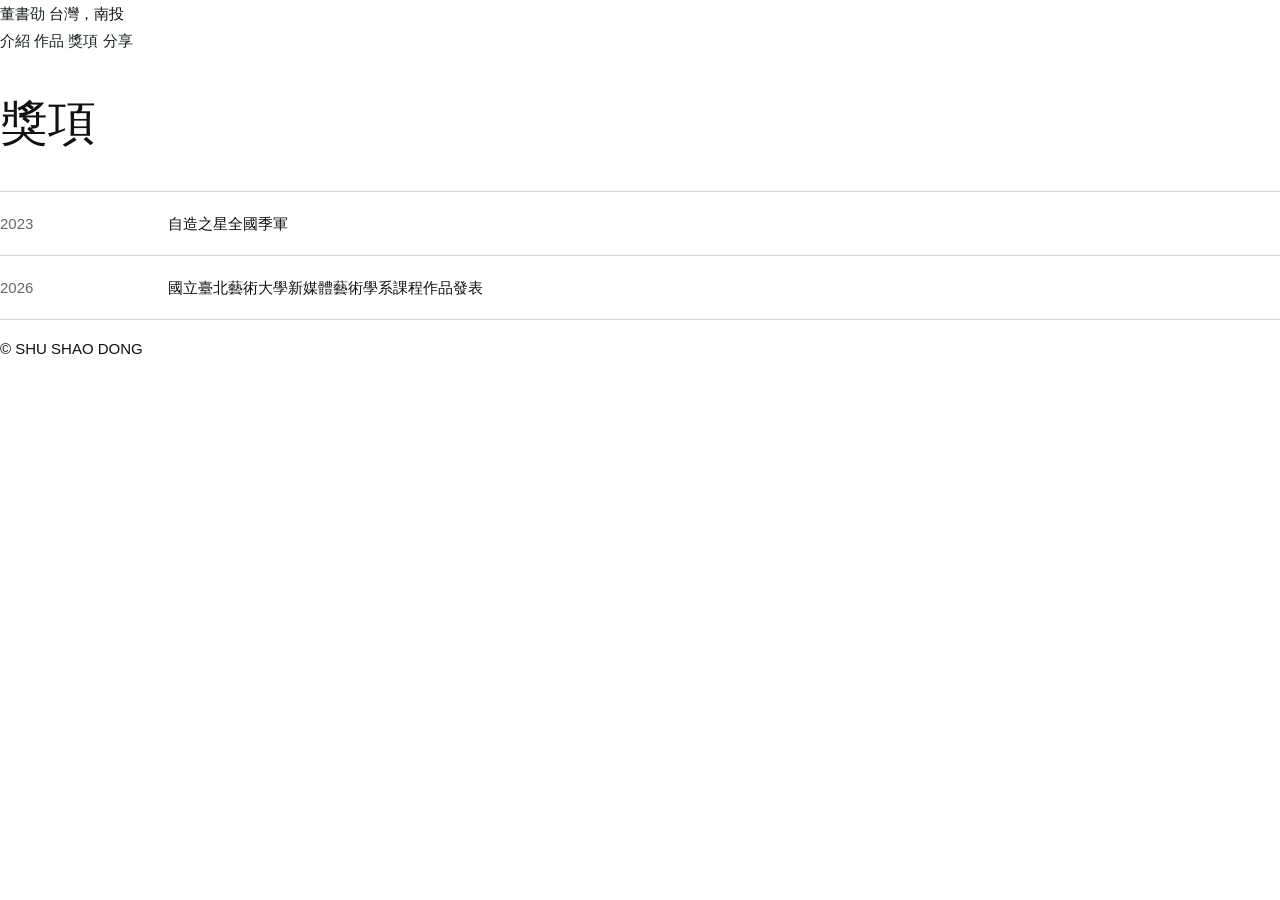
==== awards.html @ 8d76f52a "Create awards.html" ====
<!doctype html>
<html lang="zh-Hant">
  <head>
    <meta charset="utf-8" />
    <meta content="width=device-width, initial-scale=1" name="viewport" />

    <title>董書劭｜獎項</title>

    <link href="css/normalize.css" rel="stylesheet" />
    <link href="css/style.css" rel="stylesheet" />
  </head>

  <body class="artist-page">
    <header class="artist-header">
      <div class="artist-header-left">
        <a class="artist-name" href="index.html">董書劭</a>
        <span class="artist-meta">台灣，南投</span>
      </div>

      <nav class="artist-nav">
        <a href="index.html">介紹</a>
        <a href="works.html">作品</a>
        <a class="active" href="awards.html">獎項</a>
        <a href="share.html">分享</a>
      </nav>
    </header>

    <main class="artist-main">
      <section class="artist-section page-section">
        <h1>獎項</h1>

        <div class="award-list">
          <div class="award-row">
            <span>2023</span>
            <p>自造之星全國季軍</p>
          </div>

          <div class="award-row">
            <span>2026</span>
            <p>國立臺北藝術大學新媒體藝術學系課程作品發表</p>
          </div>
        </div>
      </section>
    </main>

    <footer class="artist-footer">
      <p>© SHU SHAO DONG</p>
    </footer>
  </body>
</html>
---- css/style.css ----
/*
  檔案功能：style.css
  被引用目的：承接 HTML 頁面的主視覺與版型設計，讓藝術家網站呈現明確的版面節奏、色彩氣質與響應式結構。
  編寫安排：先載入全域設定或模組 CSS，再針對頁首、導覽、內容區、作品卡片、側欄、頁尾與動畫狀態進行細部設定。
  與 HTML 的關係：HTML 透過 class 名稱標記語意與區塊，本檔再用相同 class 選擇器把視覺樣式套用到對應區塊。
*/

/* 匯入 _global.css：把相關樣式拆成模組，方便依功能維護與教學閱讀。 */
@import url(_global.css);

/* 匯入 _layout.css：把相關樣式拆成模組，方便依功能維護與教學閱讀。 */
@import url(_layout.css);

/* 匯入 _typography.css：把相關樣式拆成模組，方便依功能維護與教學閱讀。 */
@import url(_typography.css);

/* 匯入 _nav.css：把相關樣式拆成模組，方便依功能維護與教學閱讀。 */
@import url(_nav.css);

/* 匯入 _button.css：把相關樣式拆成模組，方便依功能維護與教學閱讀。 */
@import url(_button.css);

/* 匯入 _form.css：把相關樣式拆成模組，方便依功能維護與教學閱讀。 */
@import url(_form.css);

/* 匯入 _media.css：把相關樣式拆成模組，方便依功能維護與教學閱讀。 */
@import url(_media.css);

/* 匯入 _table.css：把相關樣式拆成模組，方便依功能維護與教學閱讀。 */
@import url(_table.css);

/* 匯入 _grid.css：把相關樣式拆成模組，方便依功能維護與教學閱讀。 */
@import url(_grid.css);

/* 匯入 _card.css：把相關樣式拆成模組，方便依功能維護與教學閱讀。 */
@import url(_card.css);

/* 匯入 _helper.css：把相關樣式拆成模組，方便依功能維護與教學閱讀。 */
@import url(_helper.css);

/* 匯入 _theme.css：把相關樣式拆成模組，方便依功能維護與教學閱讀。 */
@import url(_theme.css);

/* NMA teaching additions */
/* 選擇器開頭，指定接下來的屬性要套用到哪些 HTML 元素。 */
body {
  /* 設定字體家族，影響網站的氣質。 */
  font-family:
    -apple-system, BlinkMacSystemFont, "Noto Sans TC", "PingFang TC", "Microsoft JhengHei",
    sans-serif;
  /* 設定文字顏色。 */
  color: #182022;}

/* 選擇器開頭，指定接下來的屬性要套用到哪些 HTML 元素。 */
.site-logo {
  /* 設定字距，常用於 Logo 或標題的空氣感。 */
  letter-spacing: 0.08em;}

/*
  ═══════════════════════════════════════════════════
  【現代技術②】Flexbox 導覽列容器（取代 float 左右分配）
  ───────────────────────────────────────────────────
  舊做法：
    .site-logo  { float: left  }   ← Logo 靠左浮動
    .pull-right { float: right }   ← 選單靠右浮動（透過 HTML class="pull-right"）
    .clearfix::after { clear: both }  ← 幽靈元素強制父層包住浮動子元素
  新做法：
    .site-header-inner { display: flex; justify-content: space-between }
    → Logo 自動靠左，選單自動靠右，父層自然包住子元素，不需任何 clearfix
    → align-items: center 一行搞定垂直置中，無需手動設定 line-height = height
  ═══════════════════════════════════════════════════
*/
/* Flexbox 導覽列容器：Logo 貼左，選單貼右，高度自動置中。 */
.site-header-inner {
  /* display: flex 開啟彈性盒模型，取代 float 的左右分配排版。 */
  display: flex;
  /* align-items: center 讓 Logo 與選單垂直置中，取代 line-height 手動設定。 */
  align-items: center;
  /* justify-content: space-between → Logo 推最左、選單推最右，取代 float: right。 */
  justify-content: space-between;
  /* height: 60px 定義導覽列高度。 */
  height: 60px;}


/* 選擇器開頭，指定接下來的屬性要套用到哪些 HTML 元素。 */
.site-header-toggle {
  /* 設定滑鼠游標樣式，提示可互動性。 */
  cursor: pointer;}

/* 選擇器開頭，指定接下來的屬性要套用到哪些 HTML 元素。 */
.site-menu.is-open {
  /* 設定元素顯示模式，例如 block、inline-block、flex。 */
  display: block;}

/* 選擇器開頭，指定接下來的屬性要套用到哪些 HTML 元素。 */
.js-reveal {
  /* 設定透明度，可用於淡入動畫。 */
  opacity: 0;
  /* 設定位移、縮放或旋轉，可用於動畫與動態感。 */
  transform: translateY(18px);
  /* 設定屬性變化的時間與速度曲線。 */
  transition:
    opacity 0.7s ease,
    transform 0.7s ease;}

/* 選擇器開頭，指定接下來的屬性要套用到哪些 HTML 元素。 */
.js-reveal.is-visible {
  /* 設定透明度，可用於淡入動畫。 */
  opacity: 1;
  /* 設定位移、縮放或旋轉，可用於動畫與動態感。 */
  transform: translateY(0);}

/* 選擇器開頭，指定接下來的屬性要套用到哪些 HTML 元素。 */
.artist-note {
  /* 設定行高，影響段落閱讀節奏。 */
  line-height: 1.8;
  /* 設定字距，常用於 Logo 或標題的空氣感。 */
  letter-spacing: 0.03em;}

img {
  max-width: 100%;
  display: block;
}

.img-fluid {
  width: 100%;
  height: auto;
}

.card {
  position: relative;
  overflow: hidden;
}

.card img {
  width: 100%;
  height: 360px;
  object-fit: cover;
}

.site-banner {
  position: relative;
  overflow: hidden;
}

.site-banner-content {
  position: relative;
  z-index: 2;
}

.row {
  display: flex;
  flex-wrap: wrap;
}

.col-sm-4 {
  width: 33.3333%;
}

.col-sm-6 {
  width: 50%;
}

.col-sm-8 {
  width: 66.6666%;
}

@media (max-width: 768px) {
  .col-sm-4,
  .col-sm-6,
  .col-sm-8 {
    width: 100%;
  }

  .card img {
    height: 260px;
  }
}

/* ==============================
   GALLERY BIOGRAPHY STYLE
   參考畫廊藝術家頁：白底、黑字、細線、極簡列表
============================== */

body {
  background: #ffffff;
  color: #111111;
  font-family:
    -apple-system, BlinkMacSystemFont, "Noto Sans TC", "PingFang TC",
    "Microsoft JhengHei", Arial, sans-serif;
  font-size: 15px;
  line-height: 1.8;
}

/* Header */
.gallery-header {
  width: 100%;
  padding: 28px 48px;
  display: flex;
  justify-content: space-between;
  align-items: center;
  background: #ffffff;
  border-bottom: 1px solid #d8d8d8;
  box-sizing: border-box;
}

.gallery-logo {
  color: #111111;
  text-decoration: none;
  font-size: 18px;
  letter-spacing: 0.08em;
  font-weight: 500;
}

.gallery-nav {
  display: flex;
  gap: 28px;
}

.gallery-nav a {
  color: #111111;
  text-decoration: none;
  font-size: 14px;
  letter-spacing: 0.06em;
}

.gallery-nav a:hover {
  color: #777777;
}

/* Main */
.gallery-main {
  max-width: 1180px;
  margin: 0 auto;
  padding: 72px 48px 96px;
  box-sizing: border-box;
}

/* Artist intro */
.artist-hero {
  display: grid;
  grid-template-columns: 280px 1fr;
  gap: 96px;
  padding-bottom: 72px;
  border-bottom: 1px solid #d8d8d8;
}

.artist-name-block h1 {
  margin: 0 0 18px;
  font-size: 34px;
  font-weight: 400;
  letter-spacing: 0.08em;
}

.artist-name-block p {
  margin: 0 0 8px;
  color: #666666;
  font-size: 14px;
}

.artist-bio {
  max-width: 760px;
}

.artist-bio p {
  margin: 0 0 24px;
  color: #111111;
}

/* Sections */
.gallery-section {
  padding: 64px 0;
  border-bottom: 1px solid #d8d8d8;
}

.gallery-section h2 {
  margin: 0 0 32px;
  font-size: 18px;
  font-weight: 400;
  letter-spacing: 0.12em;
}

/* Works */
.work-list {
  width: 100%;
}

.work-row {
  display: grid;
  grid-template-columns: 1fr 1fr;
  gap: 48px;
  padding: 22px 0;
  border-top: 1px solid #d8d8d8;
  color: #111111;
  text-decoration: none;
}

.work-row:last-child {
  border-bottom: 1px solid #d8d8d8;
}

.work-row:hover {
  color: #777777;
}

.work-title {
  font-size: 17px;
  letter-spacing: 0.04em;
}

.work-meta {
  color: #666666;
  font-size: 14px;
}

/* Awards */
.award-row {
  display: grid;
  grid-template-columns: 120px 1fr;
  gap: 48px;
  padding: 18px 0;
  border-top: 1px solid #d8d8d8;
}

.award-row:last-child {
  border-bottom: 1px solid #d8d8d8;
}

.award-row span {
  color: #666666;
}

.award-row p {
  margin: 0;
}

/* Share */
.share-list {
  display: flex;
  gap: 28px;
  flex-wrap: wrap;
}

.share-list a {
  color: #111111;
  text-decoration: none;
  border-bottom: 1px solid #111111;
}

.share-list a:hover {
  color: #777777;
  border-bottom-color: #777777;
}

/* Footer */
.gallery-footer {
  padding: 28px 48px;
  border-top: 1px solid #d8d8d8;
  background: #ffffff;
  color: #666666;
  font-size: 13px;
}

/* Hide old template visual leftovers if still present */
.site-header,
.site-banner,
.site-main,
.site-footer {
  background: transparent;
}

/* Mobile */
@media (max-width: 768px) {
  .gallery-header {
    padding: 22px 24px;
    display: block;
  }

  .gallery-nav {
    margin-top: 18px;
    gap: 18px;
    flex-wrap: wrap;
  }

  .gallery-main {
    padding: 48px 24px 72px;
  }

  .artist-hero {
    grid-template-columns: 1fr;
    gap: 36px;
  }

  .work-row {
    grid-template-columns: 1fr;
    gap: 8px;
  }

  .award-row {
    grid-template-columns: 1fr;
    gap: 6px;
  }
}
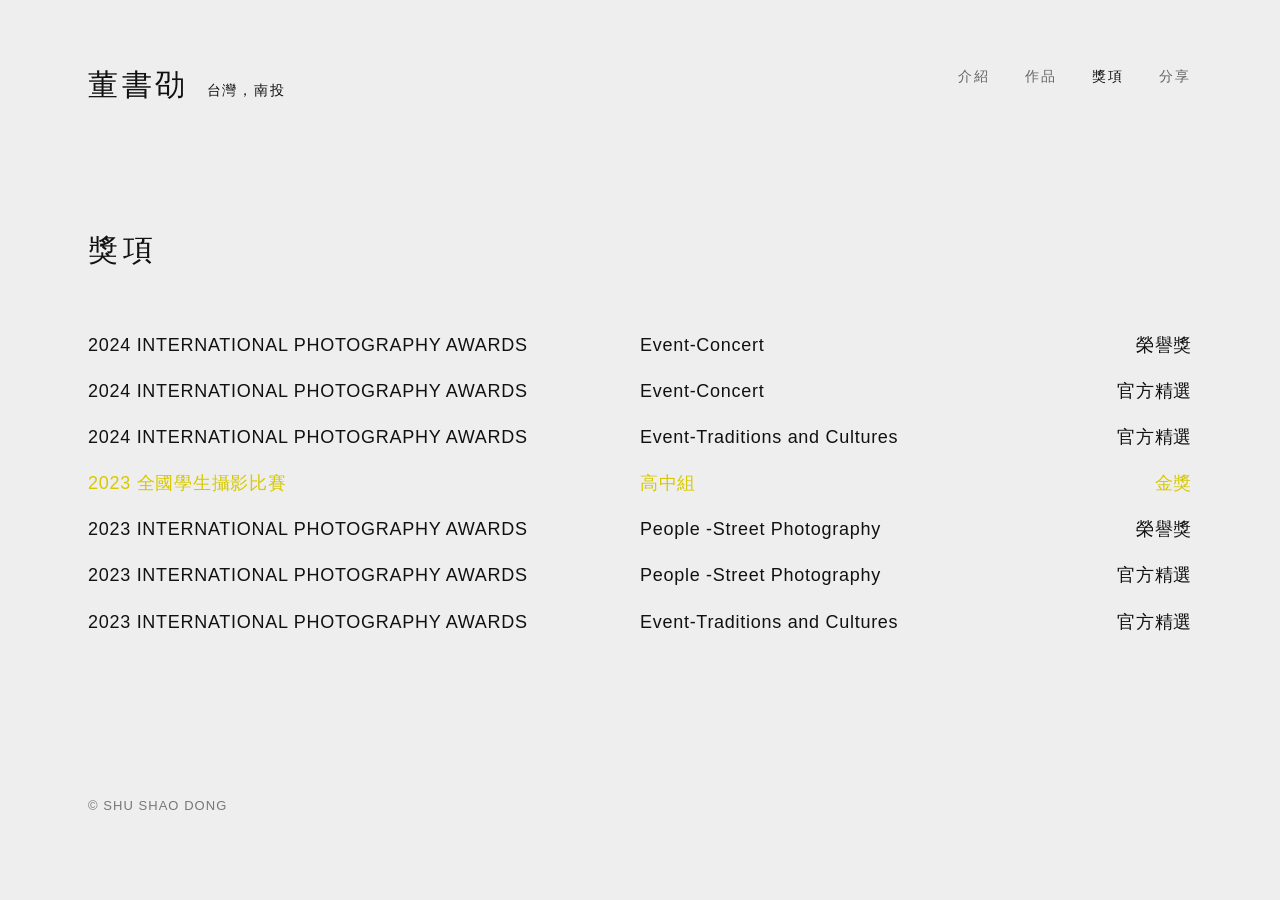
==== commit bcca9a1a: "Update awards.html" ====
--- a/awards.html
+++ b/awards.html
@@ -8,6 +8,162 @@
 
     <link href="css/normalize.css" rel="stylesheet" />
     <link href="css/style.css" rel="stylesheet" />
+
+    <style>
+      body.artist-page {
+        margin: 0;
+        background: #eeeeee;
+        color: #111111;
+        font-family:
+          -apple-system, BlinkMacSystemFont, "Noto Sans TC", "PingFang TC",
+          "Microsoft JhengHei", Arial, sans-serif;
+      }
+
+      .artist-header {
+        width: 100%;
+        padding: 58px 88px 40px;
+        display: flex;
+        justify-content: space-between;
+        align-items: flex-start;
+        box-sizing: border-box;
+        background: #eeeeee;
+      }
+
+      .artist-header-left {
+        display: flex;
+        align-items: baseline;
+        gap: 18px;
+      }
+
+      .artist-name {
+        color: #111111;
+        text-decoration: none;
+        font-size: 30px;
+        font-weight: 500;
+        letter-spacing: 0.12em;
+      }
+
+      .artist-meta {
+        color: #111111;
+        font-size: 14px;
+        letter-spacing: 0.12em;
+      }
+
+      .artist-nav {
+        display: flex;
+        gap: 34px;
+        padding-top: 6px;
+      }
+
+      .artist-nav a {
+        color: #666666;
+        text-decoration: none;
+        font-size: 14px;
+        letter-spacing: 0.18em;
+      }
+
+      .artist-nav a:hover,
+      .artist-nav a.active {
+        color: #111111;
+      }
+
+      .artist-main {
+        max-width: 1600px;
+        margin: 0 auto;
+        padding: 40px 88px 100px;
+        box-sizing: border-box;
+      }
+
+      .page-section h1 {
+        margin: 0 0 54px;
+        font-size: 30px;
+        font-weight: 400;
+        letter-spacing: 0.16em;
+      }
+
+      .award-table {
+        width: 100%;
+        max-width: 1180px;
+      }
+
+      .award-row {
+        display: grid;
+        grid-template-columns: 1.6fr 1.1fr 0.5fr;
+        gap: 36px;
+        padding: 8px 0;
+        border: none;
+        font-size: 24px;
+        line-height: 1.35;
+        letter-spacing: 0.04em;
+      }
+
+      .award-year,
+      .award-category,
+      .award-result {
+        color: #111111;
+      }
+
+      .award-result {
+        text-align: right;
+      }
+
+      .award-highlight .award-year,
+      .award-highlight .award-category,
+      .award-highlight .award-result {
+        color: #d6c900;
+      }
+
+      .artist-footer {
+        padding: 36px 88px 52px;
+        background: #eeeeee;
+        color: #777777;
+        font-size: 13px;
+        letter-spacing: 0.08em;
+      }
+
+      @media (max-width: 900px) {
+        .artist-header {
+          padding: 32px 24px 28px;
+          display: block;
+        }
+
+        .artist-header-left {
+          display: block;
+        }
+
+        .artist-name {
+          display: block;
+          font-size: 26px;
+          margin-bottom: 8px;
+        }
+
+        .artist-nav {
+          margin-top: 28px;
+          gap: 20px;
+          flex-wrap: wrap;
+        }
+
+        .artist-main {
+          padding: 32px 24px 72px;
+        }
+
+        .award-row {
+          grid-template-columns: 1fr;
+          gap: 2px;
+          padding: 16px 0;
+          border-bottom: 1px solid #cccccc;
+          font-size: 18px;
+        }
+
+        .award-result {
+          text-align: left;
+        }
+
+        .artist-footer {
+          padding: 32px 24px 48px;
+        }
+      }
+    </style>
   </head>
 
   <body class="artist-page">
@@ -26,18 +182,50 @@
     </header>
 
     <main class="artist-main">
-      <section class="artist-section page-section">
+      <section class="page-section">
         <h1>獎項</h1>
 
-        <div class="award-list">
-          <div class="award-row">
-            <span>2023</span>
-            <p>自造之星全國季軍</p>
-          </div>
-
-          <div class="award-row">
-            <span>2026</span>
-            <p>國立臺北藝術大學新媒體藝術學系課程作品發表</p>
+        <div class="award-table">
+          <div class="award-row">
+            <span class="award-year">2024 INTERNATIONAL PHOTOGRAPHY AWARDS</span>
+            <span class="award-category">Event-Concert</span>
+            <span class="award-result">榮譽獎</span>
+          </div>
+
+          <div class="award-row">
+            <span class="award-year">2024 INTERNATIONAL PHOTOGRAPHY AWARDS</span>
+            <span class="award-category">Event-Concert</span>
+            <span class="award-result">官方精選</span>
+          </div>
+
+          <div class="award-row">
+            <span class="award-year">2024 INTERNATIONAL PHOTOGRAPHY AWARDS</span>
+            <span class="award-category">Event-Traditions and Cultures</span>
+            <span class="award-result">官方精選</span>
+          </div>
+
+          <div class="award-row award-highlight">
+            <span class="award-year">2023 全國學生攝影比賽</span>
+            <span class="award-category">高中組</span>
+            <span class="award-result">金獎</span>
+          </div>
+
+          <div class="award-row">
+            <span class="award-year">2023 INTERNATIONAL PHOTOGRAPHY AWARDS</span>
+            <span class="award-category">People -Street Photography</span>
+            <span class="award-result">榮譽獎</span>
+          </div>
+
+          <div class="award-row">
+            <span class="award-year">2023 INTERNATIONAL PHOTOGRAPHY AWARDS</span>
+            <span class="award-category">People -Street Photography</span>
+            <span class="award-result">官方精選</span>
+          </div>
+
+          <div class="award-row">
+            <span class="award-year">2023 INTERNATIONAL PHOTOGRAPHY AWARDS</span>
+            <span class="award-category">Event-Traditions and Cultures</span>
+            <span class="award-result">官方精選</span>
           </div>
         </div>
       </section>
--- a/css/style.css
+++ b/css/style.css
@@ -401,3 +401,444 @@
     gap: 6px;
   }
 }
+
+.artist-nav a.active {
+  color: #111111;
+}
+
+.page-section {
+  margin-top: 40px;
+  padding-top: 0;
+  border-top: none;
+}
+
+.page-section h1 {
+  margin: 0 0 48px;
+  font-size: 30px;
+  font-weight: 400;
+  letter-spacing: 0.16em;
+}
+
+/* ===== Final layout adjustment ===== */
+
+.artist-page,
+.artist-header,
+.artist-footer {
+  background: #eeeeee;
+}
+
+.artist-header {
+  padding: 58px 88px 42px;
+}
+
+.artist-name {
+  font-size: 28px;
+  font-weight: 500;
+  letter-spacing: 0.12em;
+}
+
+.artist-meta {
+  font-size: 14px;
+  letter-spacing: 0.12em;
+}
+
+.artist-nav {
+  gap: 32px;
+  padding-top: 6px;
+}
+
+.artist-nav a {
+  color: #666666;
+  font-size: 14px;
+  letter-spacing: 0.18em;
+}
+
+.artist-main {
+  max-width: 1600px;
+  margin: 0 auto;
+  padding: 24px 88px 90px;
+}
+
+.artist-intro {
+  display: grid;
+  grid-template-columns: 1fr 660px;
+  gap: 92px;
+  align-items: start;
+}
+
+.artist-text {
+  max-width: 760px;
+  font-size: 15px;
+  line-height: 2.15;
+  letter-spacing: 0.04em;
+}
+
+.artist-text p {
+  margin: 0 0 42px;
+}
+
+.artist-basic {
+  margin-bottom: 52px;
+}
+
+.artist-image {
+  width: 660px;
+  height: 660px;
+  background: #ffffff;
+  overflow: hidden;
+}
+
+.artist-image img {
+  width: 100%;
+  height: 100%;
+  object-fit: cover;
+  object-position: center center;
+  filter: grayscale(100%);
+}
+
+/* 手機版 */
+@media (max-width: 900px) {
+  .artist-header {
+    padding: 32px 24px 28px;
+    display: block;
+  }
+
+  .artist-nav {
+    margin-top: 28px;
+    gap: 20px;
+    flex-wrap: wrap;
+  }
+
+  .artist-main {
+    padding: 20px 24px 64px;
+  }
+
+  .artist-intro {
+    grid-template-columns: 1fr;
+    gap: 48px;
+  }
+
+  .artist-image {
+    width: 100%;
+    height: auto;
+  }
+
+  .artist-image img {
+    height: auto;
+  }
+}
+
+/* ==============================
+   WORKS IMAGE INDEX PAGE
+============================== */
+
+.works-index-page {
+  padding-top: 20px;
+}
+
+.works-index-page h1 {
+  margin: 0 0 48px;
+  font-size: 30px;
+  font-weight: 400;
+  letter-spacing: 0.16em;
+}
+
+.works-grid {
+  display: grid;
+  grid-template-columns: repeat(2, 1fr);
+  gap: 56px 48px;
+}
+
+.work-card {
+  display: block;
+  color: #111111;
+  text-decoration: none;
+}
+
+.work-card img {
+  display: block;
+  width: 100%;
+  height: 420px;
+  object-fit: cover;
+  object-position: center center;
+  filter: grayscale(100%);
+  transition:
+    filter 0.3s ease,
+    opacity 0.3s ease;
+}
+
+.work-card:hover img {
+  filter: grayscale(0%);
+  opacity: 0.88;
+}
+
+.work-card-text {
+  padding-top: 18px;
+}
+
+.work-card-text h2 {
+  margin: 0 0 6px;
+  font-size: 17px;
+  font-weight: 400;
+  letter-spacing: 0.06em;
+}
+
+.work-card-text p {
+  margin: 0;
+  color: #666666;
+  font-size: 14px;
+  letter-spacing: 0.04em;
+}
+
+/* 單件作品頁 */
+.work-detail {
+  display: grid;
+  grid-template-columns: minmax(360px, 520px) 1fr;
+  gap: 80px;
+  align-items: start;
+}
+
+.work-detail-info h1 {
+  margin: 0 0 28px;
+  font-size: 30px;
+  font-weight: 400;
+  letter-spacing: 0.12em;
+  line-height: 1.5;
+}
+
+.work-meta-list {
+  margin: 0 0 48px;
+  padding: 0;
+  list-style: none;
+  color: #666666;
+  font-size: 14px;
+  line-height: 2;
+  letter-spacing: 0.06em;
+}
+
+.work-description p {
+  margin: 0 0 28px;
+  font-size: 15px;
+  line-height: 2.1;
+  letter-spacing: 0.04em;
+}
+
+.work-detail-image img {
+  width: 100%;
+  height: auto;
+  display: block;
+}
+
+.back-link {
+  display: inline-block;
+  margin-top: 36px;
+  color: #111111;
+  text-decoration: none;
+  border-bottom: 1px solid #111111;
+  font-size: 14px;
+  letter-spacing: 0.08em;
+}
+
+.back-link:hover {
+  color: #777777;
+  border-bottom-color: #777777;
+}
+
+@media (max-width: 900px) {
+  .works-grid {
+    grid-template-columns: 1fr;
+    gap: 42px;
+  }
+
+  .work-card img {
+    height: 320px;
+  }
+
+  .work-detail {
+    grid-template-columns: 1fr;
+    gap: 42px;
+  }
+}
+
+/* ==============================
+   WORK DETAIL VIEWING ROOM STYLE
+============================== */
+
+.work-view-page {
+  margin: 0;
+  background: #eeeeee;
+  color: #111111;
+  font-family:
+    -apple-system, BlinkMacSystemFont, "Noto Sans TC", "PingFang TC",
+    "Microsoft JhengHei", Arial, sans-serif;
+}
+
+.work-view {
+  min-height: 100vh;
+  box-sizing: border-box;
+  padding: 150px 90px 90px;
+  display: grid;
+  grid-template-columns: 360px 1fr;
+  gap: 110px;
+  align-items: center;
+}
+
+.work-view-info {
+  max-width: 360px;
+}
+
+.work-view-info h1 {
+  margin: 0 0 58px;
+  font-size: 26px;
+  font-weight: 400;
+  letter-spacing: 0.22em;
+  line-height: 1.5;
+  text-transform: uppercase;
+}
+
+.work-view-info p {
+  margin: 0 0 34px;
+  color: #666666;
+  font-size: 15px;
+  line-height: 1.9;
+  letter-spacing: 0.04em;
+}
+
+.work-view-image {
+  display: flex;
+  align-items: center;
+  justify-content: center;
+}
+
+.work-view-image img {
+  display: block;
+  width: 100%;
+  max-width: 980px;
+  max-height: 78vh;
+  object-fit: contain;
+}
+
+.enquire-button {
+  display: inline-block;
+  margin-top: 18px;
+  padding: 16px 28px;
+  background: #111111;
+  color: #ffffff;
+  text-decoration: none;
+  font-size: 13px;
+  letter-spacing: 0.18em;
+}
+
+.enquire-button:hover {
+  background: #444444;
+}
+
+.work-close {
+  position: fixed;
+  top: 42px;
+  right: 44px;
+  z-index: 10;
+  color: #111111;
+  text-decoration: none;
+  font-size: 42px;
+  font-weight: 200;
+  line-height: 1;
+}
+
+.work-close:hover {
+  color: #777777;
+}
+
+.work-next {
+  position: fixed;
+  right: 42px;
+  top: 50%;
+  transform: translateY(-50%);
+  color: #999999;
+  text-decoration: none;
+  font-size: 64px;
+  font-weight: 200;
+  line-height: 1;
+}
+
+.work-next:hover {
+  color: #111111;
+}
+
+/* 手機版 */
+@media (max-width: 900px) {
+  .work-view {
+    padding: 100px 24px 60px;
+    grid-template-columns: 1fr;
+    gap: 48px;
+  }
+
+  .work-view-info {
+    max-width: none;
+  }
+
+  .work-view-info h1 {
+    font-size: 22px;
+    margin-bottom: 36px;
+  }
+
+  .work-view-image img {
+    max-height: none;
+  }
+
+  .work-close {
+    top: 24px;
+    right: 24px;
+    font-size: 36px;
+  }
+
+  .work-next {
+    display: none;
+  }
+}
+
+/* ==============================
+   AWARDS PAGE
+============================== */
+
+.award-table {
+  width: 100%;
+}
+
+.award-table .award-row {
+  display: grid;
+  grid-template-columns: 1.6fr 1.1fr 0.5fr;
+  gap: 36px;
+  padding: 10px 0;
+  border: none;
+  font-size: 18px;
+  line-height: 1.45;
+  letter-spacing: 0.04em;
+}
+
+.award-table .award-year,
+.award-table .award-category,
+.award-table .award-result {
+  color: #111111;
+}
+
+.award-table .award-result {
+  text-align: right;
+}
+
+.award-table .award-highlight span {
+  color: #d6c900;
+}
+
+@media (max-width: 900px) {
+  .award-table .award-row {
+    grid-template-columns: 1fr;
+    gap: 2px;
+    padding: 16px 0;
+    border-bottom: 1px solid #d0d0d0;
+  }
+
+  .award-table .award-result {
+    text-align: left;
+  }
+}
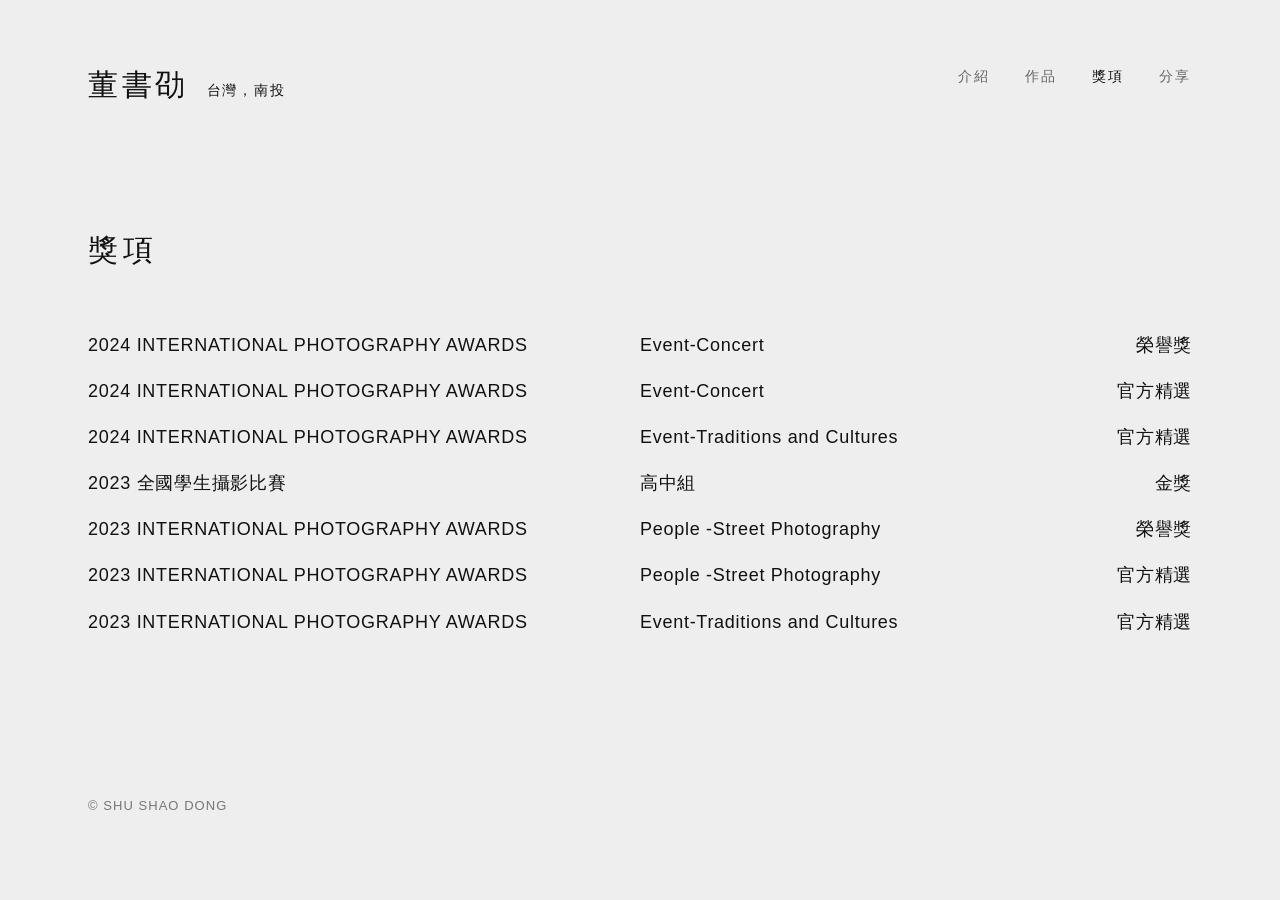
==== commit 6e8bed08: "Update awards.html" ====
--- a/awards.html
+++ b/awards.html
@@ -204,7 +204,7 @@
             <span class="award-result">官方精選</span>
           </div>
 
-          <div class="award-row award-highlight">
+          <div class="award-row">
             <span class="award-year">2023 全國學生攝影比賽</span>
             <span class="award-category">高中組</span>
             <span class="award-result">金獎</span>
